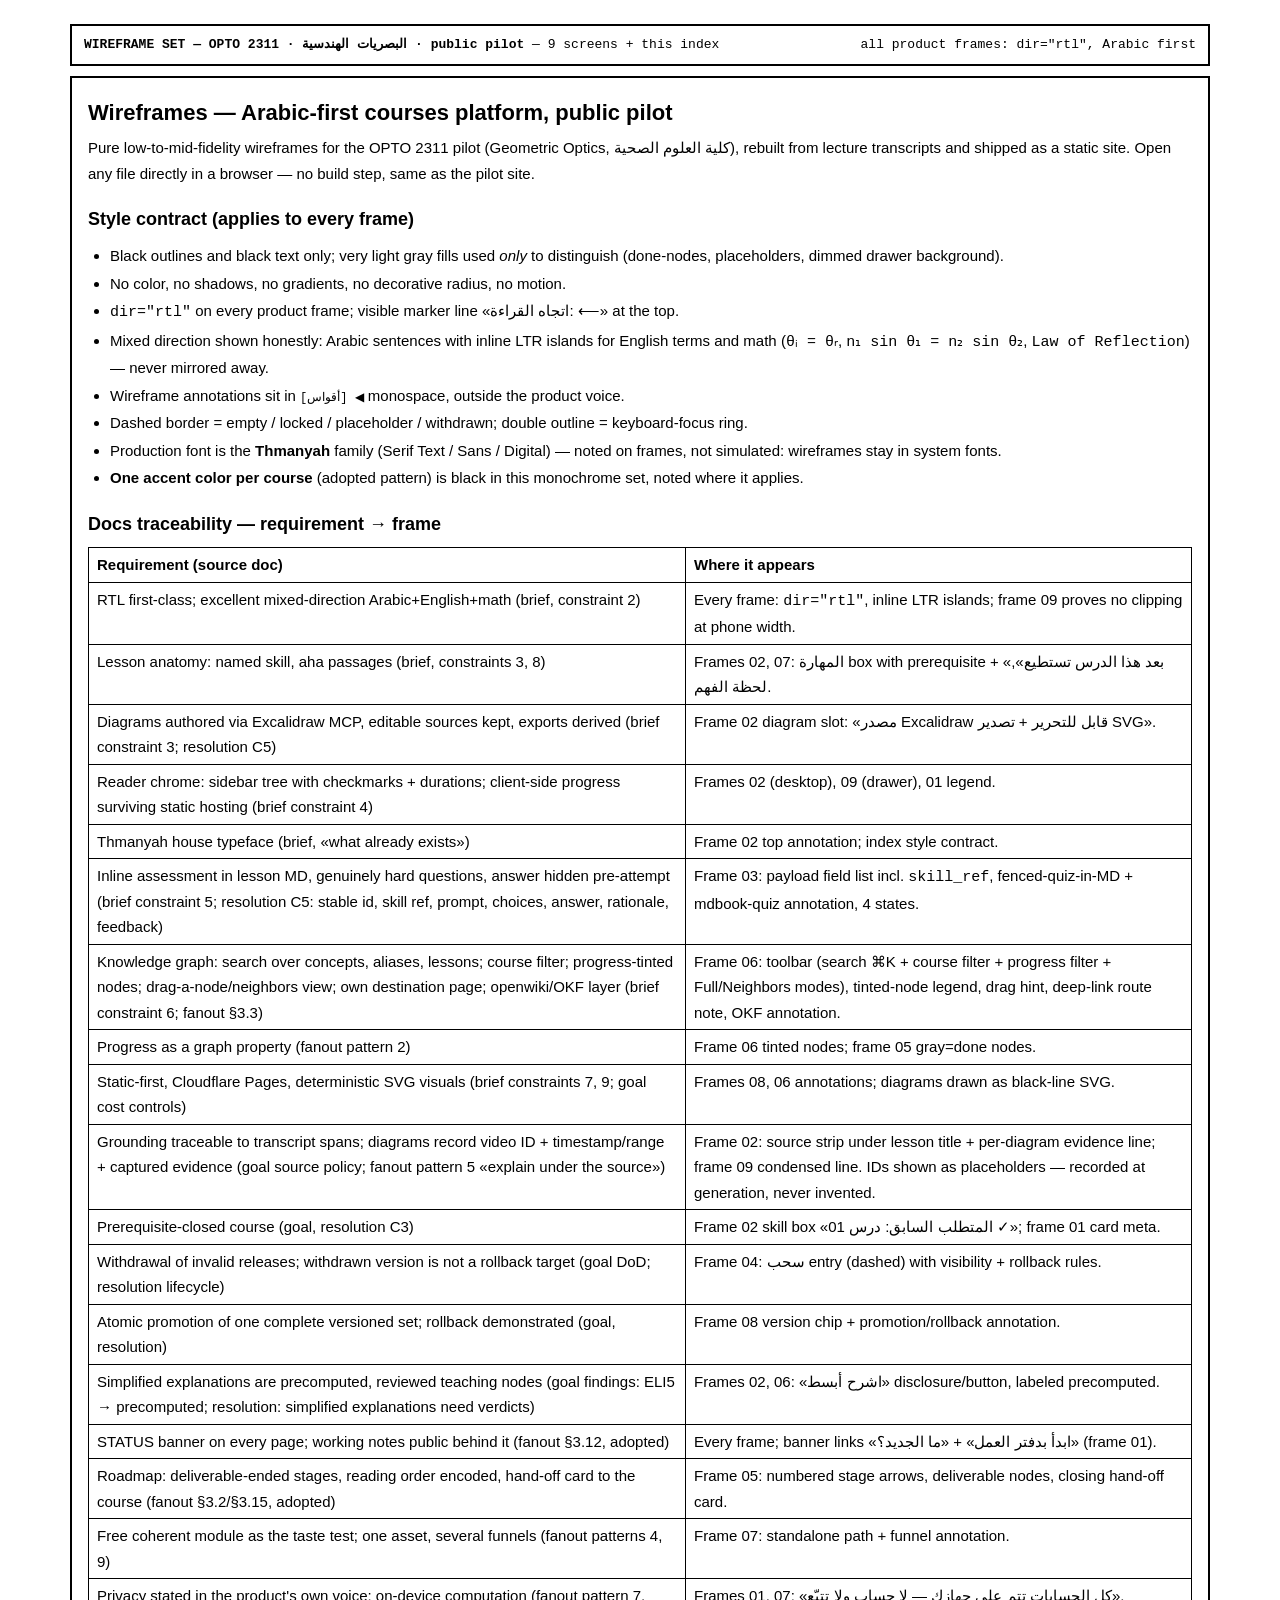
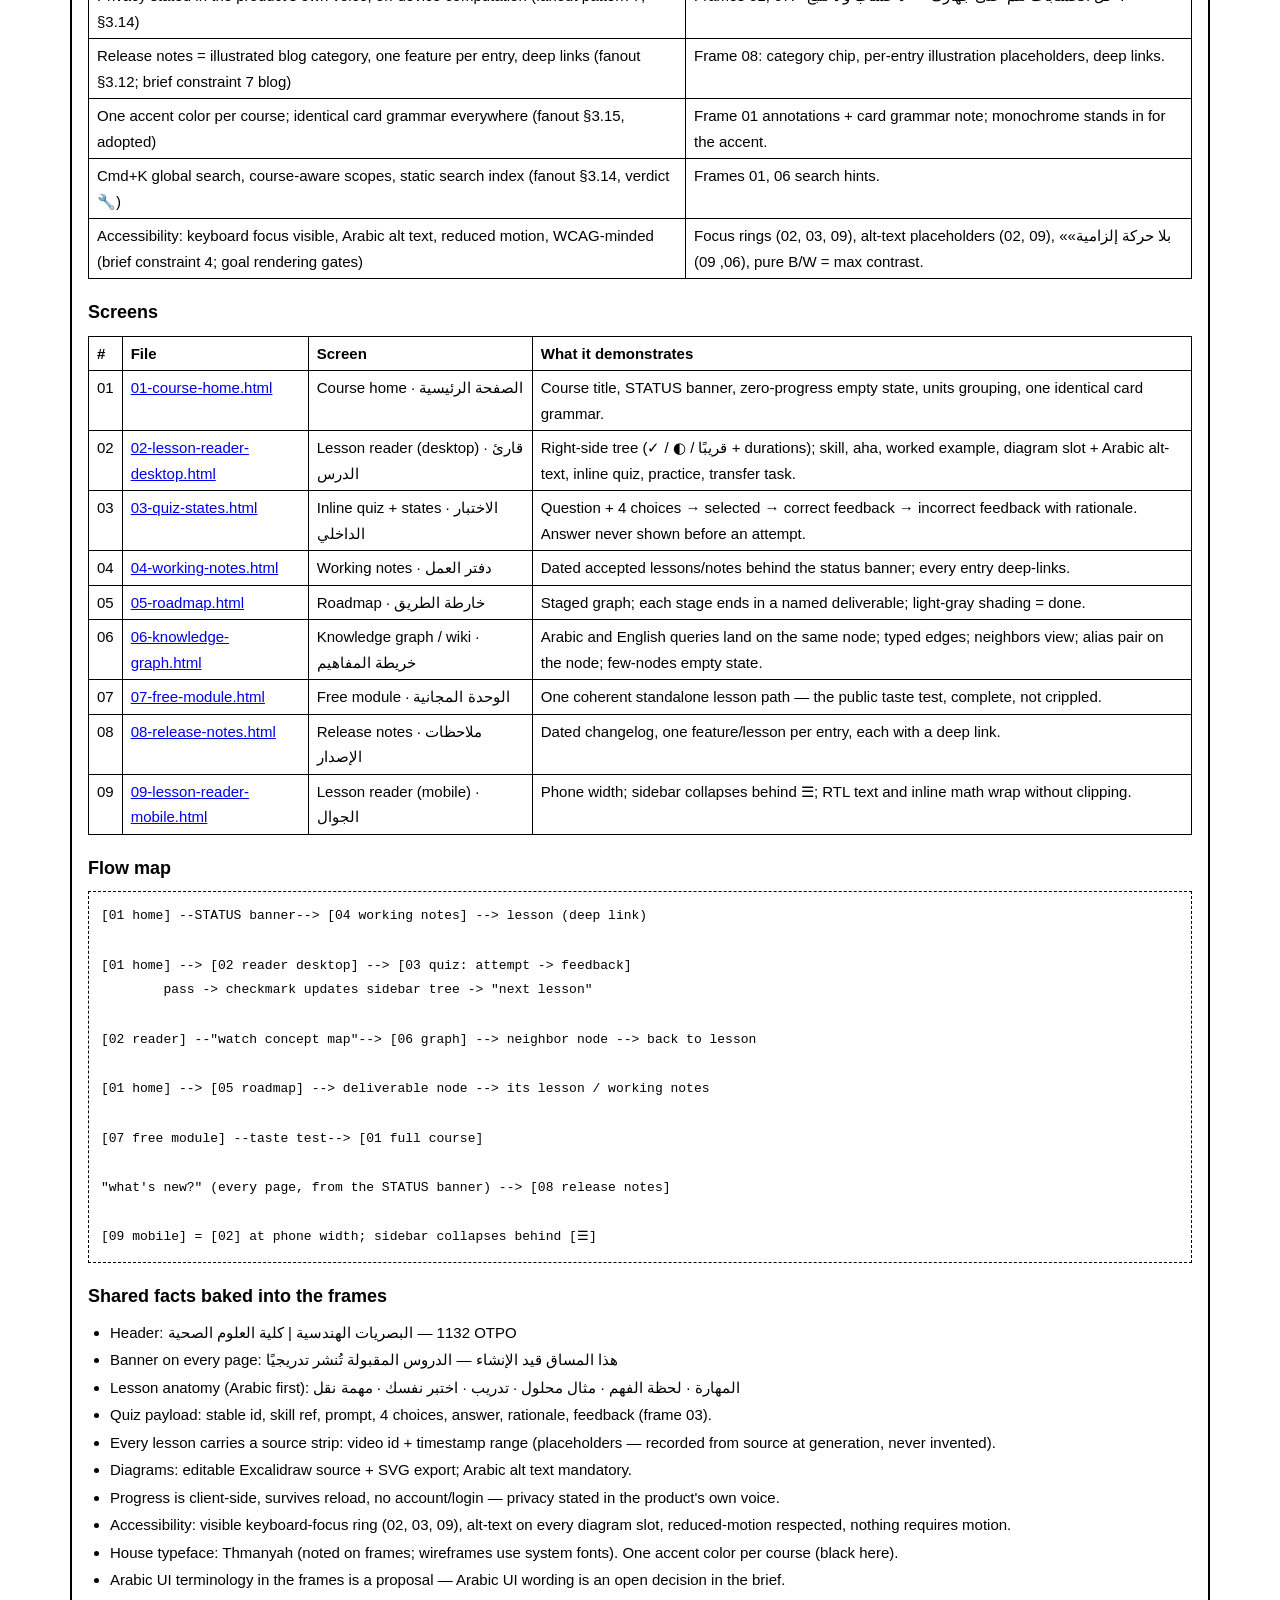
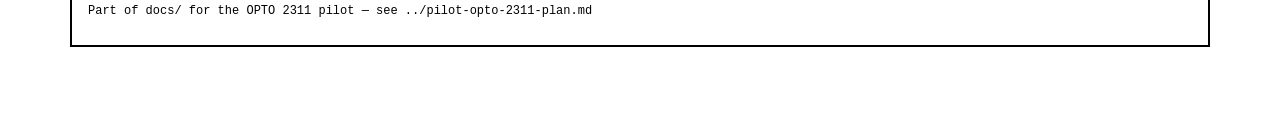
==== docs/wireframes/index.html @ 472c1b17 "docs: add platform HTML wireframes Static design references for the platform brief: course home, les" ====
<!doctype html>
<html lang="en" dir="ltr">
<head>
<meta charset="utf-8">
<meta name="viewport" content="width=device-width, initial-scale=1">
<title>[00] Wireframe index — OPTO 2311 pilot</title>
<link rel="stylesheet" href="assets/wireframe.css">
</head>
<body>

<div class="meta" style="max-width:1140px">
  <b>WIREFRAME SET — OPTO 2311 · البصريات الهندسية · public pilot</b> — 9 screens + this index
  <span class="dirmark">all product frames: dir="rtl", Arabic first</span>
</div>

<div class="frame" style="direction:ltr; text-align:left">

  <h1>Wireframes — Arabic-first courses platform, public pilot</h1>
  <p>Pure low-to-mid-fidelity wireframes for the OPTO 2311 pilot (Geometric Optics, كلية العلوم الصحية),
     rebuilt from lecture transcripts and shipped as a static site. Open any file directly in a browser —
     no build step, same as the pilot site.</p>

  <h2>Style contract (applies to every frame)</h2>
  <ul>
    <li>Black outlines and black text only; very light gray fills used <em>only</em> to distinguish
        (done-nodes, placeholders, dimmed drawer background).</li>
    <li>No color, no shadows, no gradients, no decorative radius, no motion.</li>
    <li><code>dir="rtl"</code> on every product frame; visible marker line «اتجاه القراءة: ⟵» at the top.</li>
    <li>Mixed direction shown honestly: Arabic sentences with inline LTR islands for English terms and math
        (<code>θᵢ = θᵣ</code>, <code>n₁ sin θ₁ = n₂ sin θ₂</code>, <code>Law of Reflection</code>) — never mirrored away.</li>
    <li>Wireframe annotations sit in <span class="ann" style="direction:rtl; unicode-bidi:isolate">[أقواس]</span> monospace, outside the product voice.</li>
    <li>Dashed border = empty / locked / placeholder / withdrawn; double outline = keyboard-focus ring.</li>
    <li>Production font is the <b>Thmanyah</b> family (Serif Text / Sans / Digital) — noted on frames, not simulated:
        wireframes stay in system fonts.</li>
    <li><b>One accent color per course</b> (adopted pattern) is black in this monochrome set, noted where it applies.</li>
  </ul>

  <h2>Docs traceability — requirement → frame</h2>
  <table class="wf">
    <tr><th>Requirement (source doc)</th><th>Where it appears</th></tr>
    <tr><td>RTL first-class; excellent mixed-direction Arabic+English+math (brief, constraint 2)</td><td>Every frame: <code>dir="rtl"</code>, inline LTR islands; frame 09 proves no clipping at phone width.</td></tr>
    <tr><td>Lesson anatomy: named skill, aha passages (brief, constraints 3, 8)</td><td>Frames 02, 07: المهارة box with prerequisite + «بعد هذا الدرس تستطيع», لحظة الفهم.</td></tr>
    <tr><td>Diagrams authored via Excalidraw MCP, editable sources kept, exports derived (brief constraint 3; resolution C5)</td><td>Frame 02 diagram slot: «مصدر Excalidraw قابل للتحرير + تصدير SVG».</td></tr>
    <tr><td>Reader chrome: sidebar tree with checkmarks + durations; client-side progress surviving static hosting (brief constraint 4)</td><td>Frames 02 (desktop), 09 (drawer), 01 legend.</td></tr>
    <tr><td>Thmanyah house typeface (brief, «what already exists»)</td><td>Frame 02 top annotation; index style contract.</td></tr>
    <tr><td>Inline assessment in lesson MD, genuinely hard questions, answer hidden pre-attempt (brief constraint 5; resolution C5: stable id, skill ref, prompt, choices, answer, rationale, feedback)</td><td>Frame 03: payload field list incl. <code>skill_ref</code>, fenced-quiz-in-MD + mdbook-quiz annotation, 4 states.</td></tr>
    <tr><td>Knowledge graph: search over concepts, aliases, lessons; course filter; progress-tinted nodes; drag-a-node/neighbors view; own destination page; openwiki/OKF layer (brief constraint 6; fanout §3.3)</td><td>Frame 06: toolbar (search ⌘K + course filter + progress filter + Full/Neighbors modes), tinted-node legend, drag hint, deep-link route note, OKF annotation.</td></tr>
    <tr><td>Progress as a graph property (fanout pattern 2)</td><td>Frame 06 tinted nodes; frame 05 gray=done nodes.</td></tr>
    <tr><td>Static-first, Cloudflare Pages, deterministic SVG visuals (brief constraints 7, 9; goal cost controls)</td><td>Frames 08, 06 annotations; diagrams drawn as black-line SVG.</td></tr>
    <tr><td>Grounding traceable to transcript spans; diagrams record video ID + timestamp/range + captured evidence (goal source policy; fanout pattern 5 «explain under the source»)</td><td>Frame 02: source strip under lesson title + per-diagram evidence line; frame 09 condensed line. IDs shown as placeholders — recorded at generation, never invented.</td></tr>
    <tr><td>Prerequisite-closed course (goal, resolution C3)</td><td>Frame 02 skill box «المتطلب السابق: درس 01 ✓»; frame 01 card meta.</td></tr>
    <tr><td>Withdrawal of invalid releases; withdrawn version is not a rollback target (goal DoD; resolution lifecycle)</td><td>Frame 04: سحب entry (dashed) with visibility + rollback rules.</td></tr>
    <tr><td>Atomic promotion of one complete versioned set; rollback demonstrated (goal, resolution)</td><td>Frame 08 version chip + promotion/rollback annotation.</td></tr>
    <tr><td>Simplified explanations are precomputed, reviewed teaching nodes (goal findings: ELI5 → precomputed; resolution: simplified explanations need verdicts)</td><td>Frames 02, 06: «اشرح أبسط» disclosure/button, labeled precomputed.</td></tr>
    <tr><td>STATUS banner on every page; working notes public behind it (fanout §3.12, adopted)</td><td>Every frame; banner links «ابدأ بدفتر العمل» + «ما الجديد؟» (frame 01).</td></tr>
    <tr><td>Roadmap: deliverable-ended stages, reading order encoded, hand-off card to the course (fanout §3.2/§3.15, adopted)</td><td>Frame 05: numbered stage arrows, deliverable nodes, closing hand-off card.</td></tr>
    <tr><td>Free coherent module as the taste test; one asset, several funnels (fanout patterns 4, 9)</td><td>Frame 07: standalone path + funnel annotation.</td></tr>
    <tr><td>Privacy stated in the product's own voice; on-device computation (fanout pattern 7, §3.14)</td><td>Frames 01, 07: «كل الحسابات تتم على جهازك — لا حساب ولا تتبّع».</td></tr>
    <tr><td>Release notes = illustrated blog category, one feature per entry, deep links (fanout §3.12; brief constraint 7 blog)</td><td>Frame 08: category chip, per-entry illustration placeholders, deep links.</td></tr>
    <tr><td>One accent color per course; identical card grammar everywhere (fanout §3.15, adopted)</td><td>Frame 01 annotations + card grammar note; monochrome stands in for the accent.</td></tr>
    <tr><td>Cmd+K global search, course-aware scopes, static search index (fanout §3.14, verdict 🔧)</td><td>Frames 01, 06 search hints.</td></tr>
    <tr><td>Accessibility: keyboard focus visible, Arabic alt text, reduced motion, WCAG-minded (brief constraint 4; goal rendering gates)</td><td>Focus rings (02, 03, 09), alt-text placeholders (02, 09), «بلا حركة إلزامية» (06, 09), pure B/W = max contrast.</td></tr>
  </table>

  <h2>Screens</h2>
  <table class="wf">
    <tr><th>#</th><th>File</th><th>Screen</th><th>What it demonstrates</th></tr>
    <tr><td>01</td><td><a href="01-course-home.html">01-course-home.html</a></td><td>Course home · الصفحة الرئيسية</td>
        <td>Course title, STATUS banner, zero-progress empty state, units grouping, one identical card grammar.</td></tr>
    <tr><td>02</td><td><a href="02-lesson-reader-desktop.html">02-lesson-reader-desktop.html</a></td><td>Lesson reader (desktop) · قارئ الدرس</td>
        <td>Right-side tree (✓ / ◐ / قريبًا + durations); skill, aha, worked example, diagram slot + Arabic alt-text, inline quiz, practice, transfer task.</td></tr>
    <tr><td>03</td><td><a href="03-quiz-states.html">03-quiz-states.html</a></td><td>Inline quiz + states · الاختبار الداخلي</td>
        <td>Question + 4 choices → selected → correct feedback → incorrect feedback with rationale. Answer never shown before an attempt.</td></tr>
    <tr><td>04</td><td><a href="04-working-notes.html">04-working-notes.html</a></td><td>Working notes · دفتر العمل</td>
        <td>Dated accepted lessons/notes behind the status banner; every entry deep-links.</td></tr>
    <tr><td>05</td><td><a href="05-roadmap.html">05-roadmap.html</a></td><td>Roadmap · خارطة الطريق</td>
        <td>Staged graph; each stage ends in a named deliverable; light-gray shading = done.</td></tr>
    <tr><td>06</td><td><a href="06-knowledge-graph.html">06-knowledge-graph.html</a></td><td>Knowledge graph / wiki · خريطة المفاهيم</td>
        <td>Arabic and English queries land on the same node; typed edges; neighbors view; alias pair on the node; few-nodes empty state.</td></tr>
    <tr><td>07</td><td><a href="07-free-module.html">07-free-module.html</a></td><td>Free module · الوحدة المجانية</td>
        <td>One coherent standalone lesson path — the public taste test, complete, not crippled.</td></tr>
    <tr><td>08</td><td><a href="08-release-notes.html">08-release-notes.html</a></td><td>Release notes · ملاحظات الإصدار</td>
        <td>Dated changelog, one feature/lesson per entry, each with a deep link.</td></tr>
    <tr><td>09</td><td><a href="09-lesson-reader-mobile.html">09-lesson-reader-mobile.html</a></td><td>Lesson reader (mobile) · الجوال</td>
        <td>Phone width; sidebar collapses behind ☰; RTL text and inline math wrap without clipping.</td></tr>
  </table>

  <h2>Flow map</h2>
<pre style="font-family:ui-monospace,'Courier New',monospace; font-size:13px; line-height:1.9; border:1px dashed #000; padding:12px; overflow-x:auto">
[01 home] --STATUS banner--> [04 working notes] --> lesson (deep link)

[01 home] --> [02 reader desktop] --> [03 quiz: attempt -> feedback]
        pass -> checkmark updates sidebar tree -> "next lesson"

[02 reader] --"watch concept map"--> [06 graph] --> neighbor node --> back to lesson

[01 home] --> [05 roadmap] --> deliverable node --> its lesson / working notes

[07 free module] --taste test--> [01 full course]

"what's new?" (every page, from the STATUS banner) --> [08 release notes]

[09 mobile] = [02] at phone width; sidebar collapses behind [☰]
</pre>

  <h2>Shared facts baked into the frames</h2>
  <ul>
    <li>Header: <bdo dir="rtl">OPTO 2311 — البصريات الهندسية | كلية العلوم الصحية</bdo></li>
    <li>Banner on every page: <bdo dir="rtl">هذا المساق قيد الإنشاء — الدروس المقبولة تُنشر تدريجيًا</bdo></li>
    <li>Lesson anatomy (Arabic first): المهارة · لحظة الفهم · مثال محلول · تدريب · اختبر نفسك · مهمة نقل</li>
    <li>Quiz payload: stable id, skill ref, prompt, 4 choices, answer, rationale, feedback (frame 03).</li>
    <li>Every lesson carries a source strip: video id + timestamp range (placeholders — recorded from source at generation, never invented).</li>
    <li>Diagrams: editable Excalidraw source + SVG export; Arabic alt text mandatory.</li>
    <li>Progress is client-side, survives reload, no account/login — privacy stated in the product's own voice.</li>
    <li>Accessibility: visible keyboard-focus ring (02, 03, 09), alt-text on every diagram slot, reduced-motion respected, nothing requires motion.</li>
    <li>House typeface: Thmanyah (noted on frames; wireframes use system fonts). One accent color per course (black here).</li>
    <li>Arabic UI terminology in the frames is a proposal — Arabic UI wording is an open decision in the brief.</li>
  </ul>

  <p class="mono" style="font-size:12px">Part of docs/ for the OPTO 2311 pilot — see ../pilot-opto-2311-plan.md</p>

</div>

</body>
</html>
---- docs/wireframes/assets/wireframe.css ----
/* docs/wireframes/assets/wireframe.css
   Pure wireframe styles for the OPTO 2311 public-pilot frames.
   Rules: black ink on white; very light gray fills only for distinction.
   No color, no shadows, no gradients, no decorative radius, no motion. */

* { box-sizing: border-box; margin: 0; padding: 0; }

body {
  font-family: "Noto Sans Arabic", "Segoe UI", Tahoma, Arial, sans-serif;
  color: #000;
  background: #fff;
  line-height: 1.7;
  font-size: 15px;
  padding: 24px 14px 80px;
}

.mono { font-family: ui-monospace, "Courier New", monospace; }

/* ---------- design chrome: label bar above each frame ---------- */
.meta {
  max-width: 1140px;
  margin: 0 auto 10px;
  border: 2px solid #000;
  padding: 8px 12px;
  direction: ltr;
  text-align: left;
  font-family: ui-monospace, "Courier New", monospace;
  font-size: 13px;
  overflow: hidden;
}
.meta .dirmark { float: right; }
.next {
  max-width: 1140px;
  margin: 14px auto 0;
  direction: rtl;
  font-family: ui-monospace, "Courier New", monospace;
  font-size: 13px;
}

/* ---------- the product frame ---------- */
.frame {
  max-width: 1140px;
  margin: 0 auto;
  border: 2px solid #000;
  padding: 16px;
  direction: rtl; /* RTL-first: primary reading direction */
}
[dir="rtl"] .ltr-note { direction: ltr; unicode-bidi: isolate; }

/* status banner — appears on every page */
.banner {
  display: flex; flex-wrap: wrap; gap: 6px 16px;
  align-items: center; justify-content: space-between;
  border: 2px solid #000;
  padding: 6px 12px;
  margin-bottom: 14px;
}

/* top navigation */
.topnav {
  display: flex; flex-wrap: wrap; gap: 4px 18px; align-items: baseline;
  border-bottom: 2px solid #000;
  padding-bottom: 8px; margin-bottom: 16px;
}
.topnav .brand { font-weight: 700; margin-inline-end: auto; }
.topnav a { color: #000; }

h1 { font-size: 22px; margin-bottom: 4px; }
h2 { font-size: 18px; margin: 18px 0 8px; }
h3 { font-size: 15px; margin: 0 0 6px; }
p { margin: 0 0 8px; }
ul { margin: 0 0 8px; padding-inline-start: 22px; }
li { margin-bottom: 2px; }

/* buttons */
.btn {
  display: inline-block;
  border: 2px solid #000;
  background: #fff;
  color: #000;
  font: inherit;
  padding: 3px 16px;
  text-decoration: none;
  cursor: pointer;
}
.btn--primary { border-width: 3px; font-weight: 700; }
.btn--ghost { border: 1px dashed #000; }
.btn--disabled { border: 1px dashed #888; color: #888; }

/* visible keyboard-focus box (accessibility structure) */
.kbd-focus {
  outline: 3px double #000;
  outline-offset: 3px;
}

/* generic card — ONE card grammar everywhere */
.card { border: 1.5px solid #000; padding: 10px 12px; }

/* lesson state chips */
.chip {
  display: inline-block; border: 1.5px solid #000;
  padding: 0 8px; font-size: 12.5px; white-space: nowrap;
}
.chip--done::before { content: "✓ "; }
.chip--partial::before { content: "◐ "; }
.chip--soon { border-style: dashed; color: #888; }

/* labels (المهارة, لحظة الفهم, ...) */
.badge {
  display: inline-block; border: 1.5px solid #000;
  padding: 0 8px; font-weight: 700; font-size: 13px;
}

/* lesson anatomy sections */
.section {
  border: 1.5px solid #000; border-inline-start-width: 6px;
  padding: 10px 12px; margin: 0 0 14px;
}
.section-head { display: flex; gap: 10px; align-items: baseline; margin-bottom: 6px; flex-wrap: wrap; }

/* diagram slot */
.diagram { border: 1.5px dashed #000; background: #f2f2f2; padding: 12px; }
.diagram svg { display: block; margin: 0 auto; }
.alt {
  border: 1px dashed #000; background: #fff;
  padding: 6px 10px; margin-top: 10px; font-size: 13.5px;
}

/* inline quiz */
.quiz { border: 2px solid #000; padding: 12px; margin: 14px 0; }
.quiz .qid {
  font-family: ui-monospace, "Courier New", monospace;
  font-size: 12px; direction: ltr; unicode-bidi: isolate;
}
.choices { list-style: none; margin: 8px 0 0; padding: 0; }
.choice {
  display: flex; gap: 10px; align-items: baseline;
  border: 1px solid #000; padding: 5px 10px; margin: 6px 0;
}
.radio {
  flex: none; width: 13px; height: 13px;
  border: 1.5px solid #000; border-radius: 50%;
  position: relative; top: 3px;
}
.choice--selected { border-width: 3px; font-weight: 700; }
.choice--selected .radio::after {
  content: ""; position: absolute; inset: 2px;
  border-radius: 50%; background: #000;
}
.choice--correct { border-width: 3px; }
.choice--wrong { border-style: dashed; }
.mark-correct { font-weight: 700; }
.mark-wrong { text-decoration: line-through; }
.feedback {
  border: 1.5px solid #000; border-inline-start-width: 6px;
  padding: 8px 12px; margin-top: 12px;
}
.feedback .rationale { border-top: 1px dashed #000; margin-top: 8px; padding-top: 8px; }

/* progress bar */
.progress { border: 2px solid #000; height: 20px; max-width: 460px; }
.progress .fill { height: 100%; background: #d9d9d9; }

/* reader layout: RTL flex → first child sits on the RIGHT */
.layout { display: flex; gap: 20px; align-items: flex-start; }
.sidebar { flex: 0 0 300px; border: 1.5px solid #000; padding: 12px; }
.content { flex: 1 1 auto; min-width: 0; }

/* lesson tree */
.tree { list-style: none; padding: 0; font-size: 14px; }
.tree .unit { font-weight: 700; border-top: 1.5px solid #000; margin-top: 8px; padding: 6px 0 2px; }
.tree li:not(.unit) { display: flex; gap: 8px; align-items: baseline; padding: 2px 0; }
.tree .mark { flex: none; width: 1.6em; }
.tree .dur { margin-inline-start: auto; font-size: 12.5px; white-space: nowrap; }
.tree .soon { color: #888; }
.legend { font-size: 12.5px; border: 1px dashed #000; padding: 6px 8px; margin-top: 10px; }

/* roadmap */
.stages { display: flex; gap: 10px; align-items: stretch; flex-wrap: wrap; }
.stage { flex: 1 1 280px; border: 1.5px solid #000; padding: 10px 12px; }
.node {
  display: flex; justify-content: space-between; gap: 8px;
  border: 1px solid #000; padding: 2px 8px; margin: 5px 0;
}
.node--done { background: #d9d9d9; }   /* light-gray shading = done */
.node--partial { border-width: 3px; }
.node--locked { border-style: dashed; color: #888; }
.deliverable { border: 4px double #000; padding: 8px 10px; margin-top: 10px; font-weight: 700; }
.arrow { text-align: center; font-size: 24px; align-self: center; }

/* knowledge graph / wiki */
.kg-node { border: 2px solid #000; padding: 10px 12px; }
.kg-node--selected { border-width: 4px; }
.alias {
  display: inline-block; border: 1px solid #000;
  padding: 0 8px; margin: 2px; font-size: 13px;
}
.kg-edge { font-size: 12.5px; }

/* empty state */
.empty { border: 2px dashed #000; padding: 14px; text-align: center; }

/* free-module path */
.path { border: 1.5px solid #000; padding: 4px 12px; }
.step { border-bottom: 1px dashed #000; padding: 8px 0; }
.step:last-child { border-bottom: 0; }

/* dated rows (working notes, release notes) */
.row {
  display: flex; gap: 6px 14px; align-items: baseline; flex-wrap: wrap;
  border: 1px solid #000; padding: 8px 12px; margin: 8px 0;
}
.row .when {
  flex: none; direction: ltr; unicode-bidi: isolate;
  font-family: ui-monospace, "Courier New", monospace; font-size: 13px;
}
.row .what { flex: 1 1 320px; }
.row .go { flex: none; white-space: nowrap; }

/* wireframe annotations */
.ann { font-family: ui-monospace, "Courier New", monospace; font-size: 12px; }
.ann::before { content: "◀ "; }

/* inline LTR islands inside RTL sentences (English terms, math, dates, IDs) */
.ltr { direction: ltr; unicode-bidi: isolate; }
.math { direction: ltr; unicode-bidi: isolate; overflow-wrap: anywhere; }

/* gray = not-yet / distinction only */
.dim { color: #888; }
.fill-gray { background: #f2f2f2; }

/* card grid (course home) */
.cards { display: grid; grid-template-columns: repeat(auto-fill, minmax(320px, 1fr)); gap: 12px; }

hr.rule { border: 0; border-top: 1.5px solid #000; margin: 14px 0; }

table.wf { border-collapse: collapse; width: 100%; }
table.wf th, table.wf td { border: 1px solid #000; padding: 4px 8px; text-align: start; vertical-align: top; }

/* phone frames (mobile screen) */
.phones { display: flex; gap: 28px; flex-wrap: wrap; justify-content: center; align-items: flex-start; direction: rtl; }
.phone { width: 400px; border: 3px solid #000; padding: 8px; background: #fff; direction: rtl; }
.phone .screen { border: 1px solid #000; padding: 10px; min-height: 660px; position: relative; }
.phone h1 { font-size: 16px; }
.phone h2 { font-size: 14px; margin: 12px 0 6px; }
.phone .section { padding: 8px 10px; }

/* docs-alignment additions (all still black/white/gray only) */

/* deep footer = the real sitemap */
.footer {
  border-top: 2px solid #000; margin-top: 18px; padding-top: 10px;
  display: flex; flex-wrap: wrap; gap: 4px 14px; font-size: 13px;
}

/* per-entry illustration placeholder (release notes) */
.imgph {
  display: inline-block; width: 46px; height: 46px; flex: none;
  border: 1px solid #000; background: #f2f2f2;
}

/* precomputed "explain simpler" disclosure */
details.wf { border: 1px dashed #000; padding: 6px 10px; margin-top: 8px; }
details.wf summary { cursor: pointer; font-weight: 700; }

/* graph toolbar: search + course filter + progress filter + view modes */
.toolbar { display: flex; flex-wrap: wrap; gap: 8px; align-items: center; margin: 8px 0; }
.sel { border: 1.5px solid #000; padding: 2px 10px; font: inherit; background: #fff; display: inline-block; }
.mode { border: 1.5px solid #000; padding: 1px 10px; font-size: 13px; display: inline-block; }
.mode--on { border-width: 3px; font-weight: 700; }

/* node tinted by progress (light gray = completed concept) */
.node--tinted { background: #d9d9d9; }
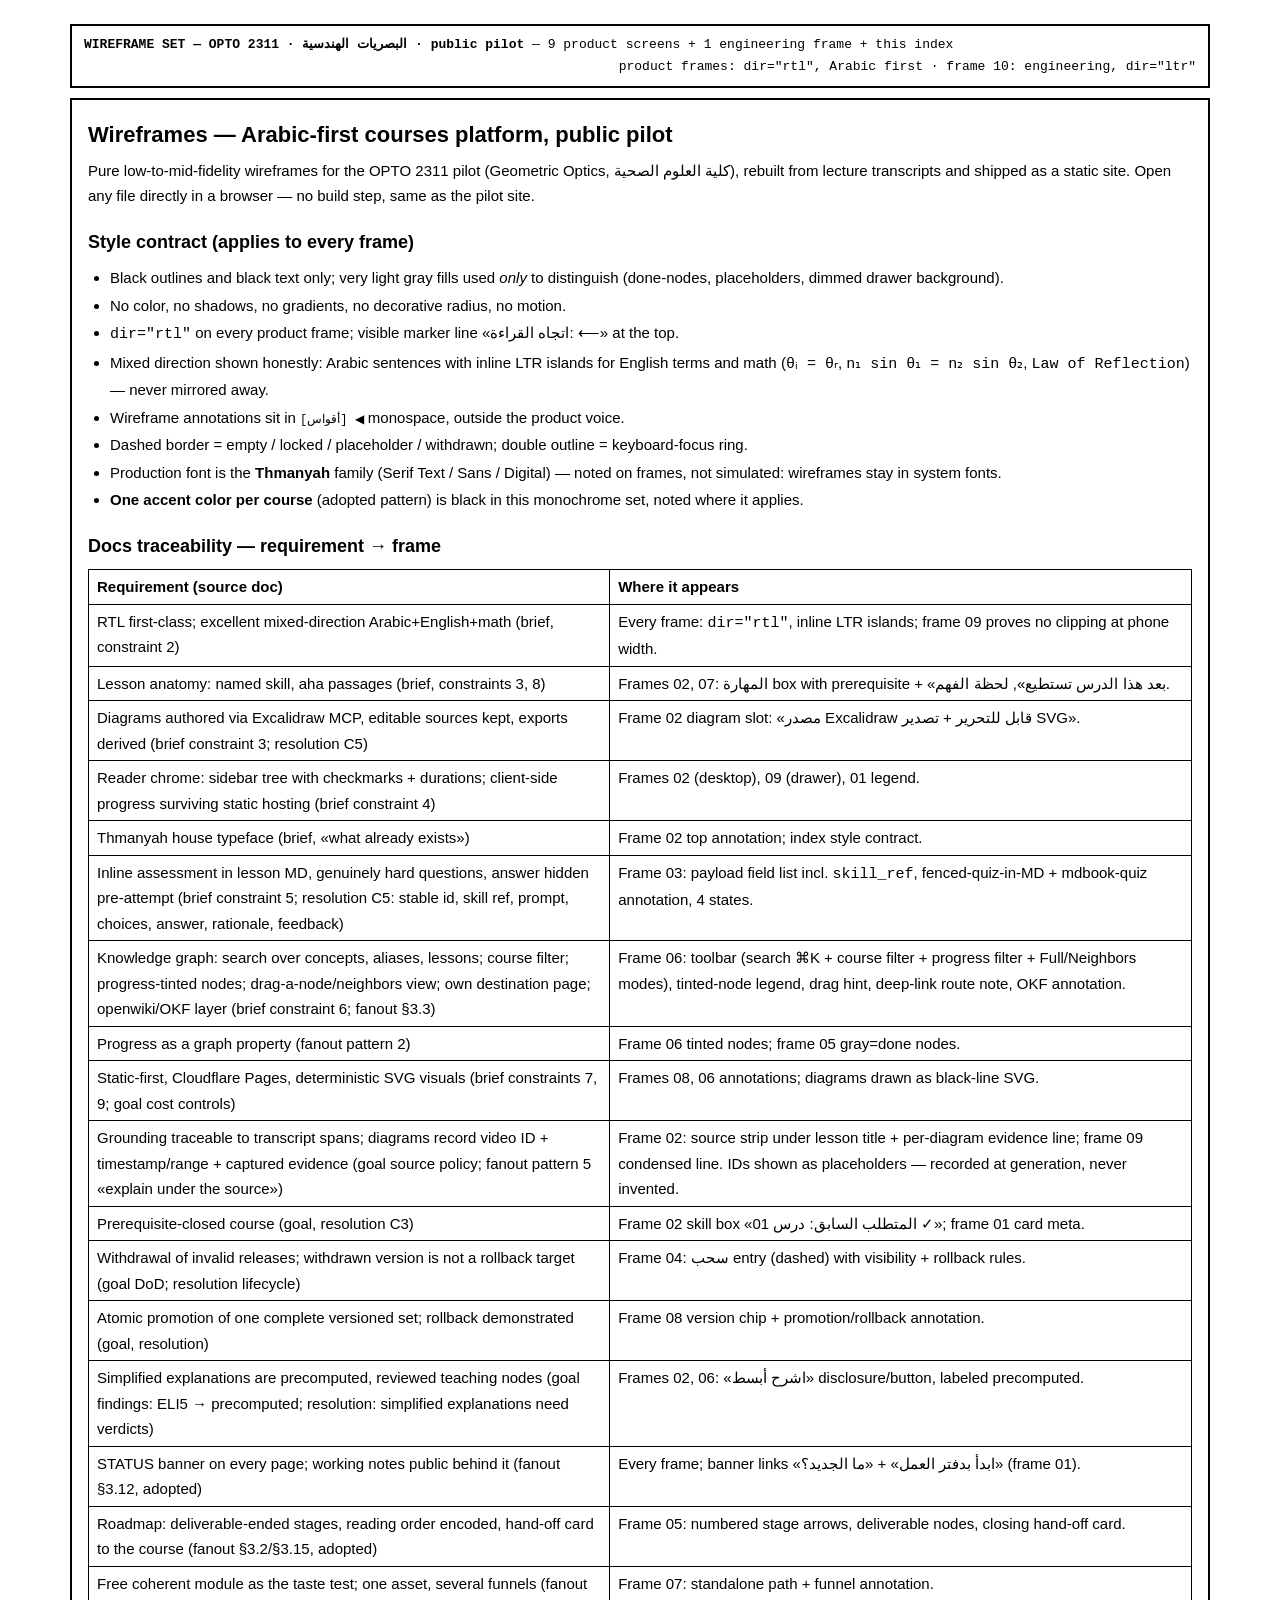
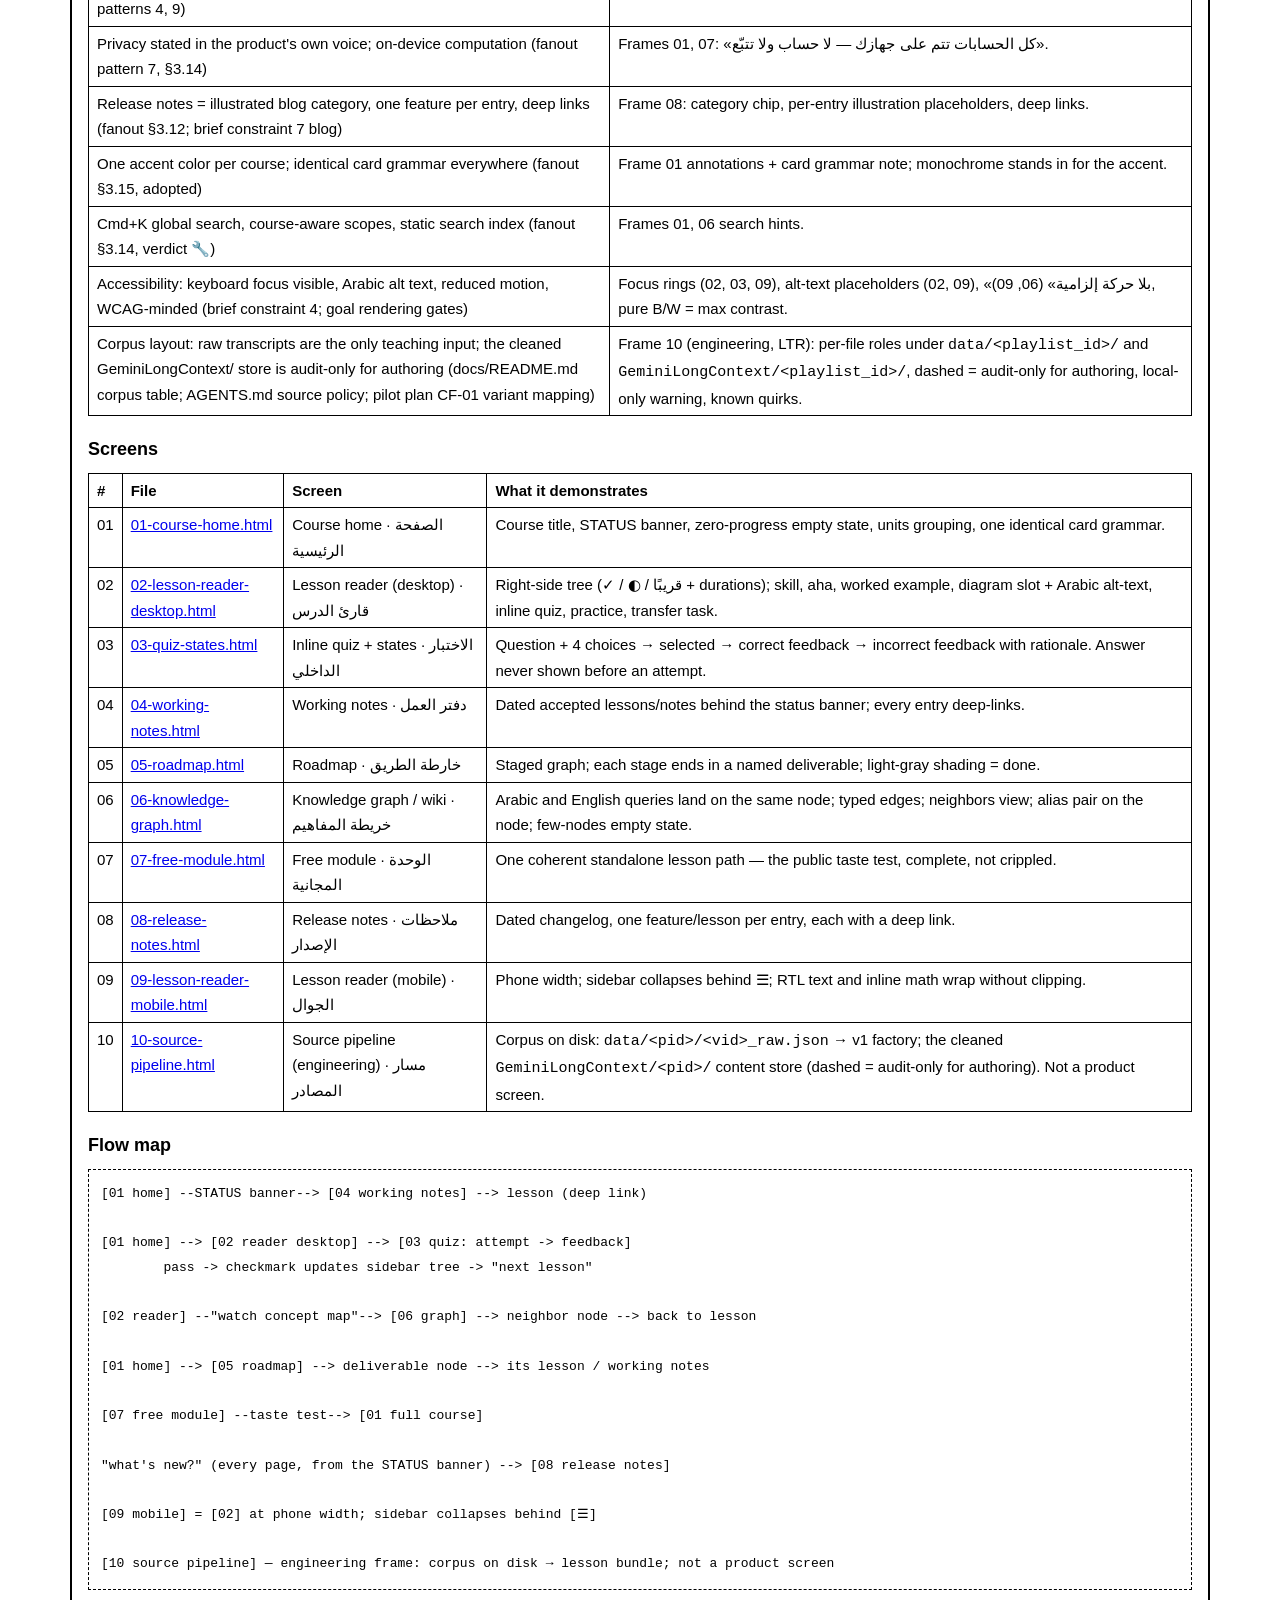
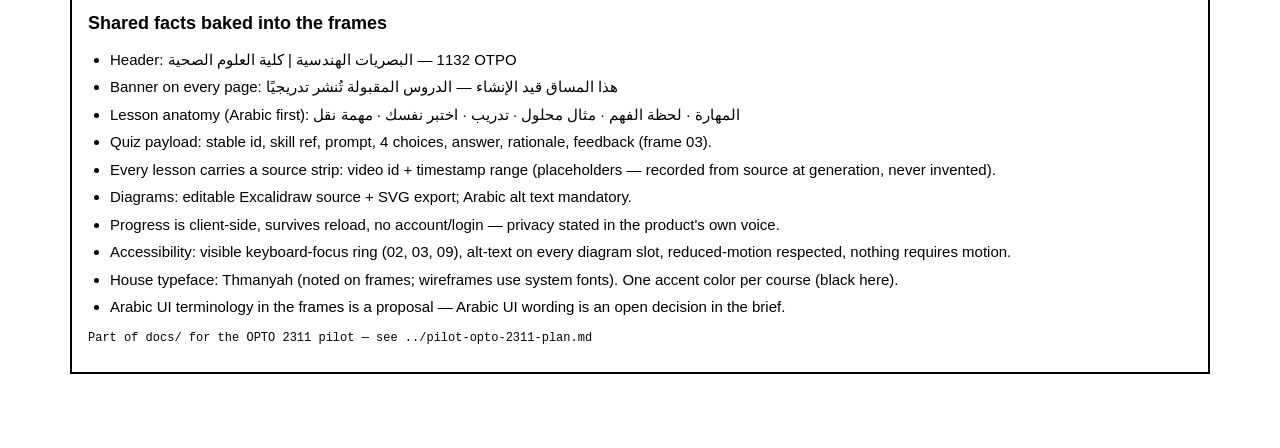
==== commit ff744f45: "docs: corpus layout + pipeline wireframe; fix main.py raw path - docs/README.md: corpus layout table" ====
--- a/docs/wireframes/index.html
+++ b/docs/wireframes/index.html
@@ -9,8 +9,8 @@
 <body>
 
 <div class="meta" style="max-width:1140px">
-  <b>WIREFRAME SET — OPTO 2311 · البصريات الهندسية · public pilot</b> — 9 screens + this index
-  <span class="dirmark">all product frames: dir="rtl", Arabic first</span>
+  <b>WIREFRAME SET — OPTO 2311 · البصريات الهندسية · public pilot</b> — 9 product screens + 1 engineering frame + this index
+  <span class="dirmark">product frames: dir="rtl", Arabic first · frame 10: engineering, dir="ltr"</span>
 </div>
 
 <div class="frame" style="direction:ltr; text-align:left">
@@ -60,6 +60,7 @@
     <tr><td>One accent color per course; identical card grammar everywhere (fanout §3.15, adopted)</td><td>Frame 01 annotations + card grammar note; monochrome stands in for the accent.</td></tr>
     <tr><td>Cmd+K global search, course-aware scopes, static search index (fanout §3.14, verdict 🔧)</td><td>Frames 01, 06 search hints.</td></tr>
     <tr><td>Accessibility: keyboard focus visible, Arabic alt text, reduced motion, WCAG-minded (brief constraint 4; goal rendering gates)</td><td>Focus rings (02, 03, 09), alt-text placeholders (02, 09), «بلا حركة إلزامية» (06, 09), pure B/W = max contrast.</td></tr>
+    <tr><td>Corpus layout: raw transcripts are the only teaching input; the cleaned GeminiLongContext/ store is audit-only for authoring (docs/README.md corpus table; AGENTS.md source policy; pilot plan CF-01 variant mapping)</td><td>Frame 10 (engineering, LTR): per-file roles under <code>data/&lt;playlist_id&gt;/</code> and <code>GeminiLongContext/&lt;playlist_id&gt;/</code>, dashed = audit-only for authoring, local-only warning, known quirks.</td></tr>
   </table>
 
   <h2>Screens</h2>
@@ -83,6 +84,8 @@
         <td>Dated changelog, one feature/lesson per entry, each with a deep link.</td></tr>
     <tr><td>09</td><td><a href="09-lesson-reader-mobile.html">09-lesson-reader-mobile.html</a></td><td>Lesson reader (mobile) · الجوال</td>
         <td>Phone width; sidebar collapses behind ☰; RTL text and inline math wrap without clipping.</td></tr>
+    <tr><td>10</td><td><a href="10-source-pipeline.html">10-source-pipeline.html</a></td><td>Source pipeline (engineering) · مسار المصادر</td>
+        <td>Corpus on disk: <code>data/&lt;pid&gt;/&lt;vid&gt;_raw.json</code> → v1 factory; the cleaned <code>GeminiLongContext/&lt;pid&gt;/</code> content store (dashed = audit-only for authoring). Not a product screen.</td></tr>
   </table>
 
   <h2>Flow map</h2>
@@ -101,6 +104,8 @@
 "what's new?" (every page, from the STATUS banner) --> [08 release notes]
 
 [09 mobile] = [02] at phone width; sidebar collapses behind [☰]
+
+[10 source pipeline] — engineering frame: corpus on disk → lesson bundle; not a product screen
 </pre>
 
   <h2>Shared facts baked into the frames</h2>
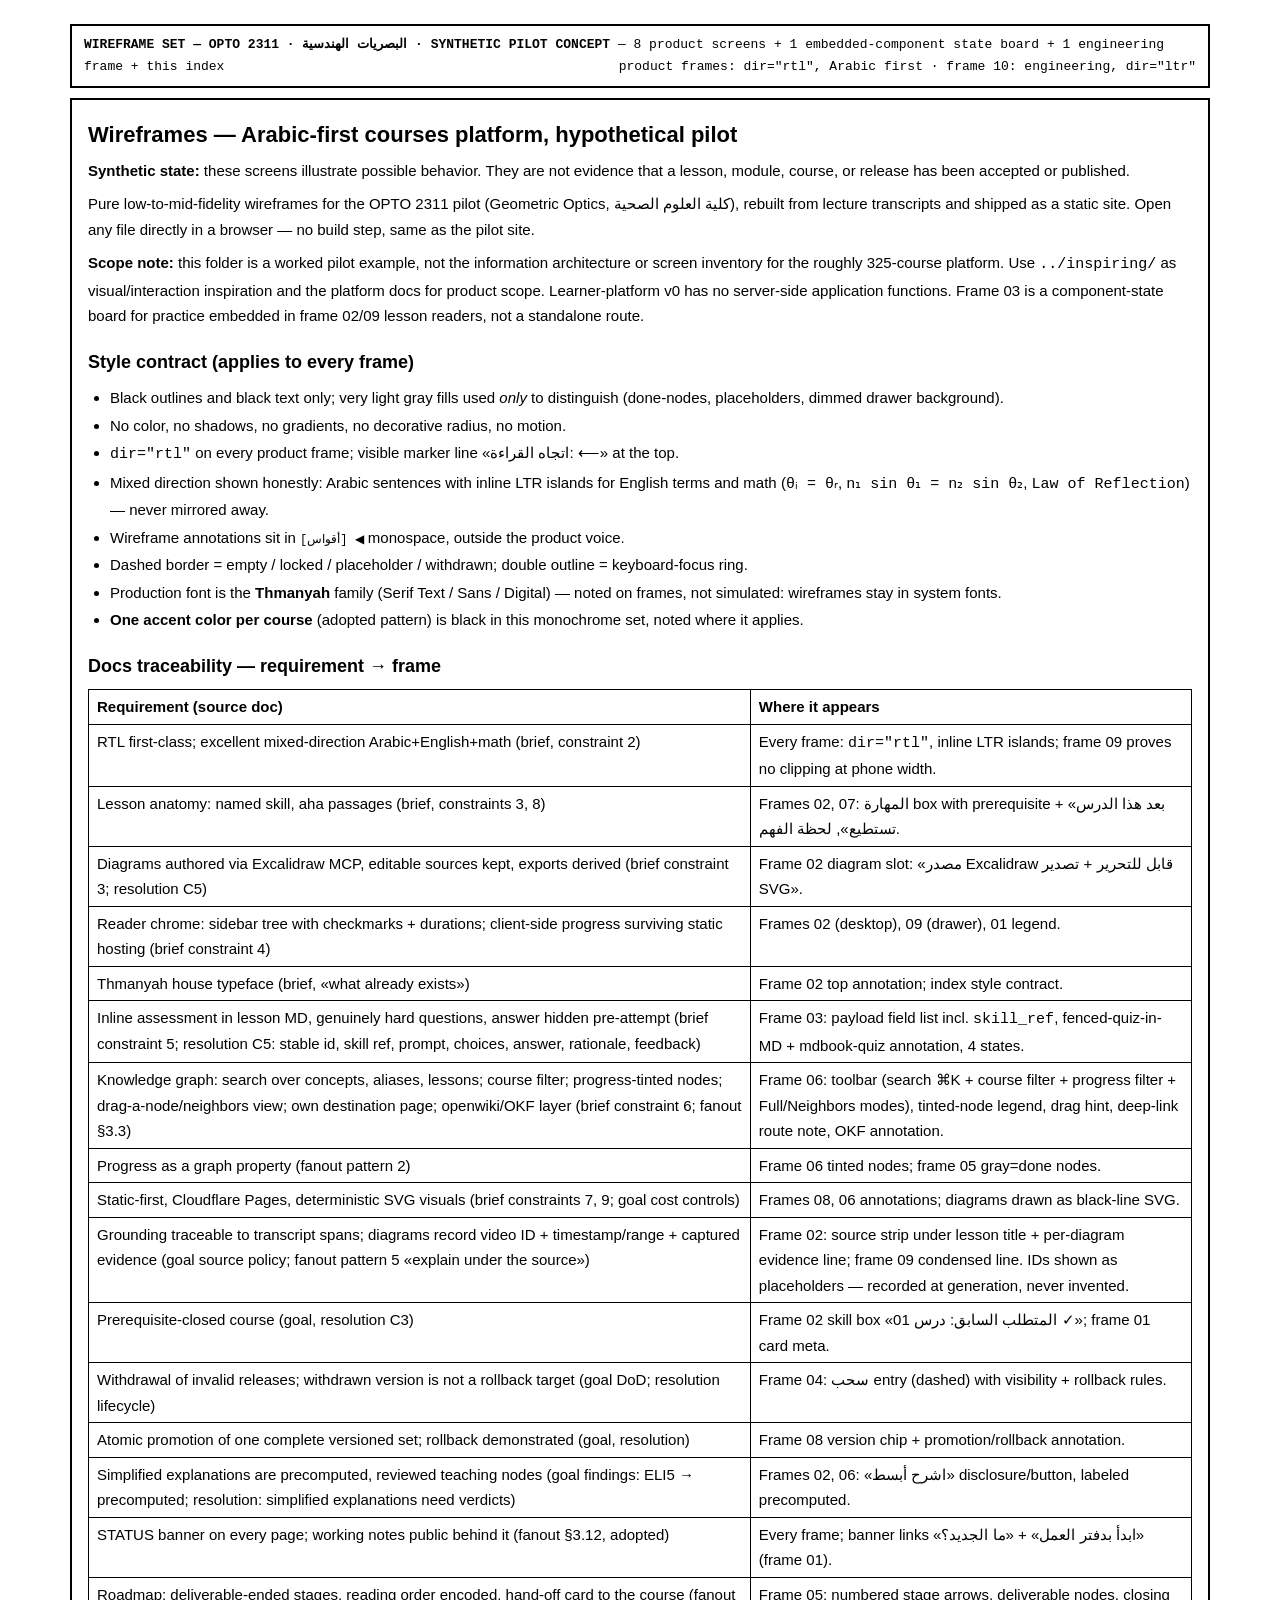
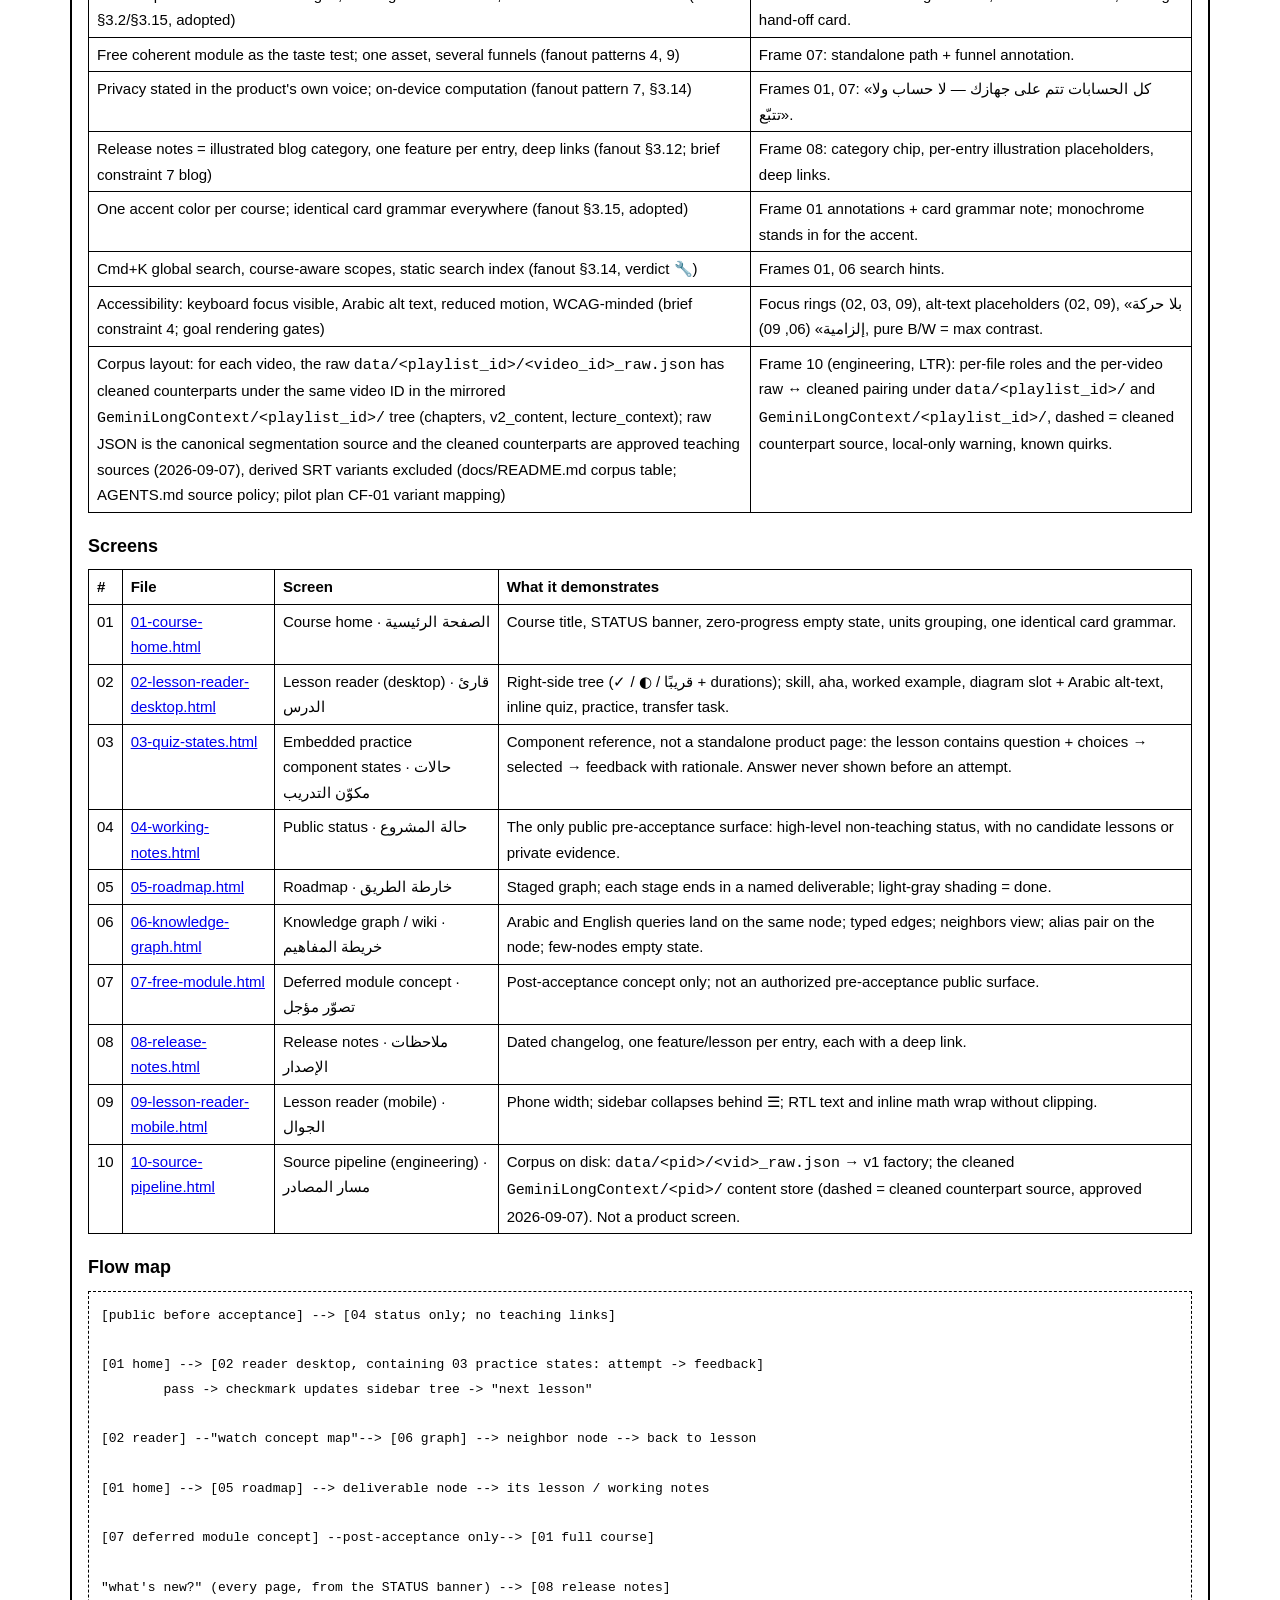
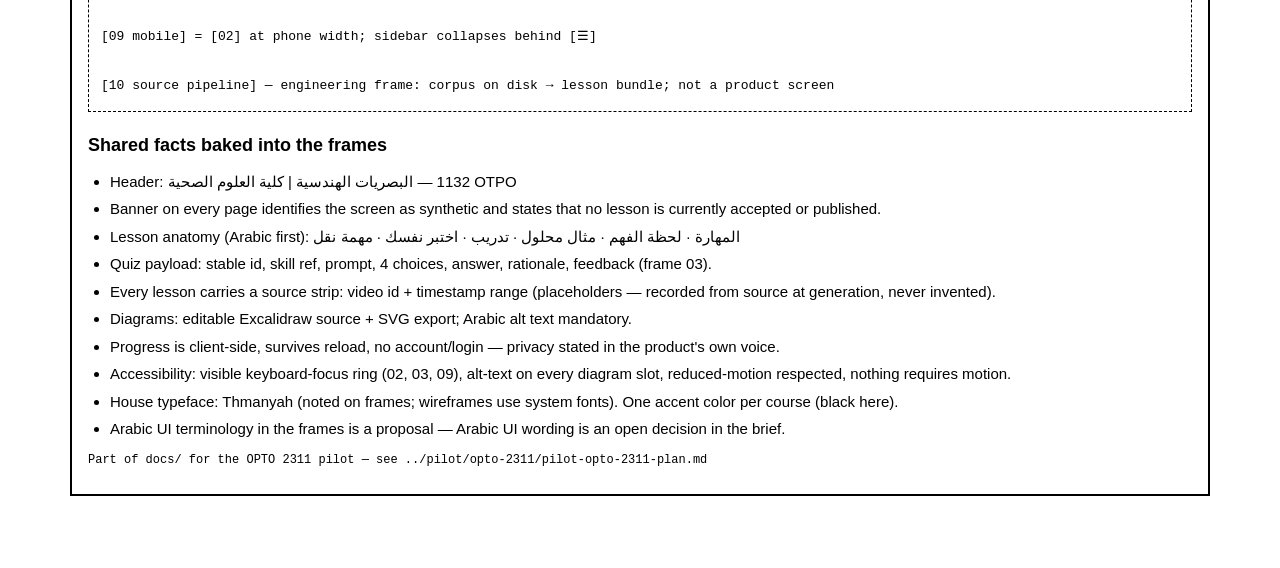
==== commit 6515d51e: "docs(platform): enforce private review boundary" ====
--- a/docs/wireframes/index.html
+++ b/docs/wireframes/index.html
@@ -9,16 +9,18 @@
 <body>
 
 <div class="meta" style="max-width:1140px">
-  <b>WIREFRAME SET — OPTO 2311 · البصريات الهندسية · public pilot</b> — 9 product screens + 1 engineering frame + this index
+  <b>WIREFRAME SET — OPTO 2311 · البصريات الهندسية · SYNTHETIC PILOT CONCEPT</b> — 8 product screens + 1 embedded-component state board + 1 engineering frame + this index
   <span class="dirmark">product frames: dir="rtl", Arabic first · frame 10: engineering, dir="ltr"</span>
 </div>
 
 <div class="frame" style="direction:ltr; text-align:left">
 
-  <h1>Wireframes — Arabic-first courses platform, public pilot</h1>
+  <h1>Wireframes — Arabic-first courses platform, hypothetical pilot</h1>
+  <p><strong>Synthetic state:</strong> these screens illustrate possible behavior. They are not evidence that a lesson, module, course, or release has been accepted or published.</p>
   <p>Pure low-to-mid-fidelity wireframes for the OPTO 2311 pilot (Geometric Optics, كلية العلوم الصحية),
      rebuilt from lecture transcripts and shipped as a static site. Open any file directly in a browser —
      no build step, same as the pilot site.</p>
+  <p><strong>Scope note:</strong> this folder is a worked pilot example, not the information architecture or screen inventory for the roughly 325-course platform. Use <code>../inspiring/</code> as visual/interaction inspiration and the platform docs for product scope. Learner-platform v0 has no server-side application functions. Frame 03 is a component-state board for practice embedded in frame 02/09 lesson readers, not a standalone route.</p>
 
   <h2>Style contract (applies to every frame)</h2>
   <ul>
@@ -60,7 +62,7 @@
     <tr><td>One accent color per course; identical card grammar everywhere (fanout §3.15, adopted)</td><td>Frame 01 annotations + card grammar note; monochrome stands in for the accent.</td></tr>
     <tr><td>Cmd+K global search, course-aware scopes, static search index (fanout §3.14, verdict 🔧)</td><td>Frames 01, 06 search hints.</td></tr>
     <tr><td>Accessibility: keyboard focus visible, Arabic alt text, reduced motion, WCAG-minded (brief constraint 4; goal rendering gates)</td><td>Focus rings (02, 03, 09), alt-text placeholders (02, 09), «بلا حركة إلزامية» (06, 09), pure B/W = max contrast.</td></tr>
-    <tr><td>Corpus layout: raw transcripts are the only teaching input; the cleaned GeminiLongContext/ store is audit-only for authoring (docs/README.md corpus table; AGENTS.md source policy; pilot plan CF-01 variant mapping)</td><td>Frame 10 (engineering, LTR): per-file roles under <code>data/&lt;playlist_id&gt;/</code> and <code>GeminiLongContext/&lt;playlist_id&gt;/</code>, dashed = audit-only for authoring, local-only warning, known quirks.</td></tr>
+    <tr><td>Corpus layout: for each video, the raw <code>data/&lt;playlist_id&gt;/&lt;video_id&gt;_raw.json</code> has cleaned counterparts under the same video ID in the mirrored <code>GeminiLongContext/&lt;playlist_id&gt;/</code> tree (chapters, v2_content, lecture_context); raw JSON is the canonical segmentation source and the cleaned counterparts are approved teaching sources (2026-09-07), derived SRT variants excluded (docs/README.md corpus table; AGENTS.md source policy; pilot plan CF-01 variant mapping)</td><td>Frame 10 (engineering, LTR): per-file roles and the per-video raw ↔ cleaned pairing under <code>data/&lt;playlist_id&gt;/</code> and <code>GeminiLongContext/&lt;playlist_id&gt;/</code>, dashed = cleaned counterpart source, local-only warning, known quirks.</td></tr>
   </table>
 
   <h2>Screens</h2>
@@ -70,36 +72,36 @@
         <td>Course title, STATUS banner, zero-progress empty state, units grouping, one identical card grammar.</td></tr>
     <tr><td>02</td><td><a href="02-lesson-reader-desktop.html">02-lesson-reader-desktop.html</a></td><td>Lesson reader (desktop) · قارئ الدرس</td>
         <td>Right-side tree (✓ / ◐ / قريبًا + durations); skill, aha, worked example, diagram slot + Arabic alt-text, inline quiz, practice, transfer task.</td></tr>
-    <tr><td>03</td><td><a href="03-quiz-states.html">03-quiz-states.html</a></td><td>Inline quiz + states · الاختبار الداخلي</td>
-        <td>Question + 4 choices → selected → correct feedback → incorrect feedback with rationale. Answer never shown before an attempt.</td></tr>
-    <tr><td>04</td><td><a href="04-working-notes.html">04-working-notes.html</a></td><td>Working notes · دفتر العمل</td>
-        <td>Dated accepted lessons/notes behind the status banner; every entry deep-links.</td></tr>
+    <tr><td>03</td><td><a href="03-quiz-states.html">03-quiz-states.html</a></td><td>Embedded practice component states · حالات مكوّن التدريب</td>
+        <td>Component reference, not a standalone product page: the lesson contains question + choices → selected → feedback with rationale. Answer never shown before an attempt.</td></tr>
+    <tr><td>04</td><td><a href="04-working-notes.html">04-working-notes.html</a></td><td>Public status · حالة المشروع</td>
+        <td>The only public pre-acceptance surface: high-level non-teaching status, with no candidate lessons or private evidence.</td></tr>
     <tr><td>05</td><td><a href="05-roadmap.html">05-roadmap.html</a></td><td>Roadmap · خارطة الطريق</td>
         <td>Staged graph; each stage ends in a named deliverable; light-gray shading = done.</td></tr>
     <tr><td>06</td><td><a href="06-knowledge-graph.html">06-knowledge-graph.html</a></td><td>Knowledge graph / wiki · خريطة المفاهيم</td>
         <td>Arabic and English queries land on the same node; typed edges; neighbors view; alias pair on the node; few-nodes empty state.</td></tr>
-    <tr><td>07</td><td><a href="07-free-module.html">07-free-module.html</a></td><td>Free module · الوحدة المجانية</td>
-        <td>One coherent standalone lesson path — the public taste test, complete, not crippled.</td></tr>
+    <tr><td>07</td><td><a href="07-free-module.html">07-free-module.html</a></td><td>Deferred module concept · تصوّر مؤجل</td>
+        <td>Post-acceptance concept only; not an authorized pre-acceptance public surface.</td></tr>
     <tr><td>08</td><td><a href="08-release-notes.html">08-release-notes.html</a></td><td>Release notes · ملاحظات الإصدار</td>
         <td>Dated changelog, one feature/lesson per entry, each with a deep link.</td></tr>
     <tr><td>09</td><td><a href="09-lesson-reader-mobile.html">09-lesson-reader-mobile.html</a></td><td>Lesson reader (mobile) · الجوال</td>
         <td>Phone width; sidebar collapses behind ☰; RTL text and inline math wrap without clipping.</td></tr>
     <tr><td>10</td><td><a href="10-source-pipeline.html">10-source-pipeline.html</a></td><td>Source pipeline (engineering) · مسار المصادر</td>
-        <td>Corpus on disk: <code>data/&lt;pid&gt;/&lt;vid&gt;_raw.json</code> → v1 factory; the cleaned <code>GeminiLongContext/&lt;pid&gt;/</code> content store (dashed = audit-only for authoring). Not a product screen.</td></tr>
+        <td>Corpus on disk: <code>data/&lt;pid&gt;/&lt;vid&gt;_raw.json</code> → v1 factory; the cleaned <code>GeminiLongContext/&lt;pid&gt;/</code> content store (dashed = cleaned counterpart source, approved 2026-09-07). Not a product screen.</td></tr>
   </table>
 
   <h2>Flow map</h2>
 <pre style="font-family:ui-monospace,'Courier New',monospace; font-size:13px; line-height:1.9; border:1px dashed #000; padding:12px; overflow-x:auto">
-[01 home] --STATUS banner--> [04 working notes] --> lesson (deep link)
+[public before acceptance] --> [04 status only; no teaching links]
 
-[01 home] --> [02 reader desktop] --> [03 quiz: attempt -> feedback]
+[01 home] --> [02 reader desktop, containing 03 practice states: attempt -> feedback]
         pass -> checkmark updates sidebar tree -> "next lesson"
 
 [02 reader] --"watch concept map"--> [06 graph] --> neighbor node --> back to lesson
 
 [01 home] --> [05 roadmap] --> deliverable node --> its lesson / working notes
 
-[07 free module] --taste test--> [01 full course]
+[07 deferred module concept] --post-acceptance only--> [01 full course]
 
 "what's new?" (every page, from the STATUS banner) --> [08 release notes]
 
@@ -111,7 +113,7 @@
   <h2>Shared facts baked into the frames</h2>
   <ul>
     <li>Header: <bdo dir="rtl">OPTO 2311 — البصريات الهندسية | كلية العلوم الصحية</bdo></li>
-    <li>Banner on every page: <bdo dir="rtl">هذا المساق قيد الإنشاء — الدروس المقبولة تُنشر تدريجيًا</bdo></li>
+    <li>Banner on every page identifies the screen as synthetic and states that no lesson is currently accepted or published.</li>
     <li>Lesson anatomy (Arabic first): المهارة · لحظة الفهم · مثال محلول · تدريب · اختبر نفسك · مهمة نقل</li>
     <li>Quiz payload: stable id, skill ref, prompt, 4 choices, answer, rationale, feedback (frame 03).</li>
     <li>Every lesson carries a source strip: video id + timestamp range (placeholders — recorded from source at generation, never invented).</li>
@@ -122,7 +124,7 @@
     <li>Arabic UI terminology in the frames is a proposal — Arabic UI wording is an open decision in the brief.</li>
   </ul>
 
-  <p class="mono" style="font-size:12px">Part of docs/ for the OPTO 2311 pilot — see ../pilot-opto-2311-plan.md</p>
+  <p class="mono" style="font-size:12px">Part of docs/ for the OPTO 2311 pilot — see ../pilot/opto-2311/pilot-opto-2311-plan.md</p>
 
 </div>
 
